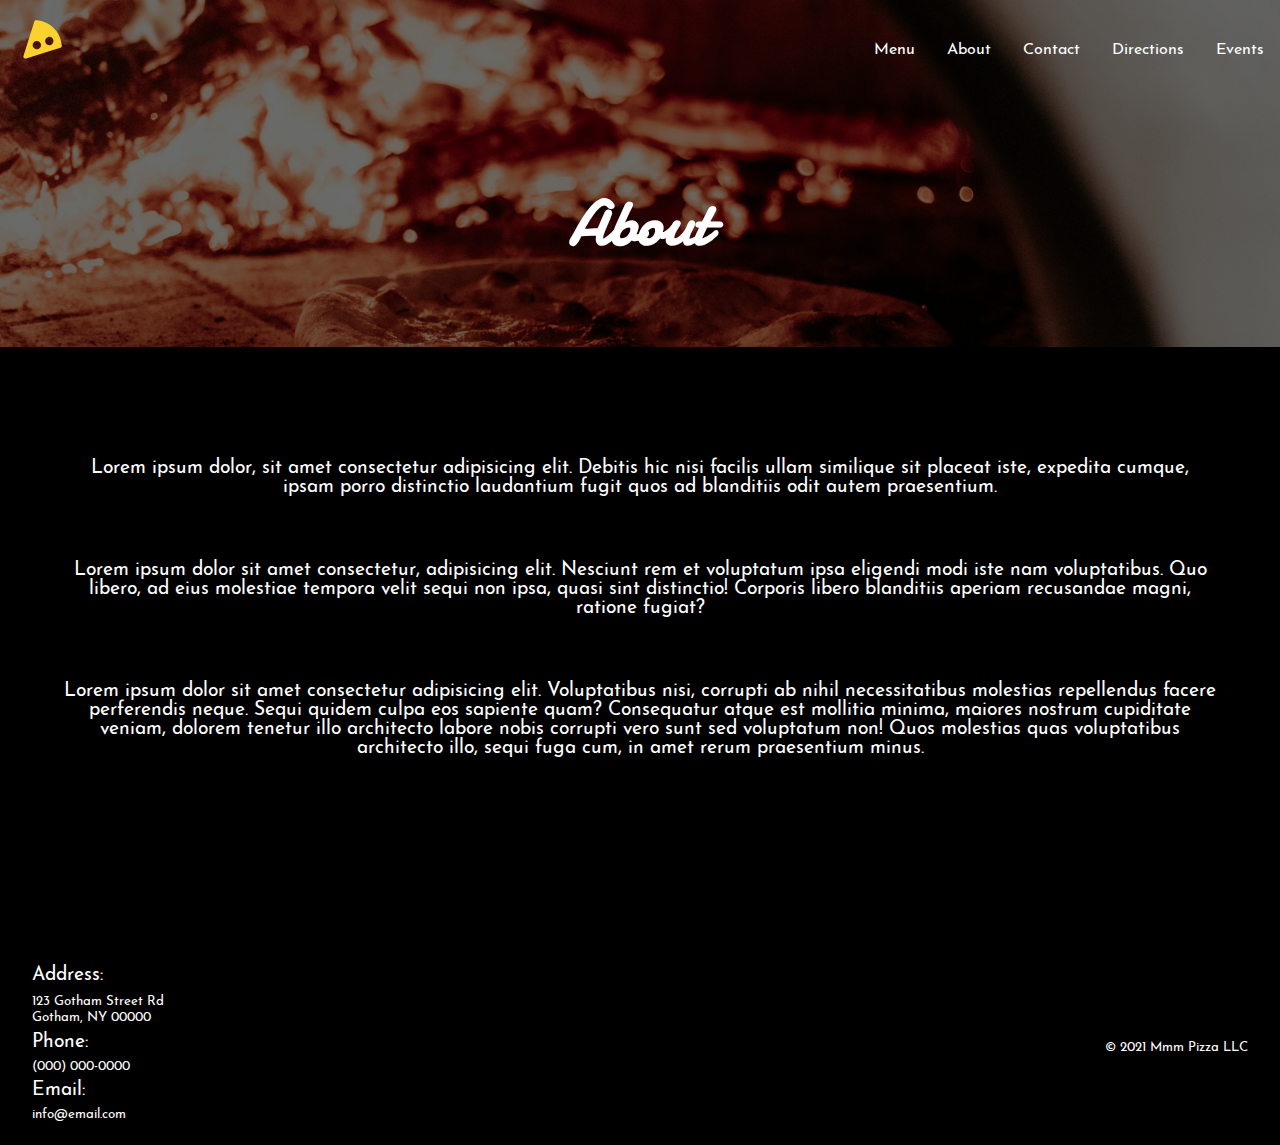
==== about.html @ 75f984df "initial commit" ====
<!doctype html>
<html lang="en">
  <head>
    <title>About - Mmm Pizza</title>

    <meta charset="utf-8">
    <meta name="viewport" content="width=device-width, initial-scale=1, shrink-to-fit=no">
    <meta name="description" content="Mmm Pizza in Syracuse makes delicious homemade italian pizza.">
    <meta name="keywords" content="Pizza, Homemade, Italian, Syracuse, Delicious.">
    <meta name="author" content="MMM PIZZA LLC">
    <meta name="twitter:image:src" content="https://mmmpizza.com/img/ogimage.png">
    <meta property="og:title" content="Syracuse Homemade Italian Pizza" />
    <meta property="og:description" content="A Syracuse based pizza parlor making delicious homemade italian pizza." />
    <meta property="og:image" content="https://mmmpizza.com/img/ogimage.png"/>
    <meta property="og:url" content="https://mmmpizza.com" />
    <meta property="og:type" content="website"/>

    <link rel="stylesheet" href="css/main.min.css">

  </head>
  <body class="bg-black text-white">

    <!-- bgDiv -->
    <div id="bgDiv">
    <!-- header -->
    <header>
      <a href="index.html"><img class="logo me-auto" style="width: 50px;" src="svg/logo.svg" alt="logo"></a>
        <input class="menuBtn" type="checkbox" id="menuBtn" />
        <label class="menuIcon md-hide" for="menuBtn"><span class="navIcon"></span></label>
        <ul class="menu">
          <li><a href="menu.html">Menu</a></li>
          <li><a href="about.html">About</a></li>
          <li><a href="contact.html">Contact</a></li>
          <li><a href="#location">Directions</a></li>
          <li><a href="events.html">Events</a></li>
        </ul>
    </header><!-- /header -->

    <!-- landing -->
    <section id="landing" class="d-flex flex-column j-c-c a-i-c w-100">
      <h1 class="py-5 px-1">About</h1>
    </section><!-- /landing -->  
    </div><!-- /bgDiv -->

    <!-- about -->
    <section id="events" class="d-flex flex-column j-c-c a-i-c py-5">
      <p class="w-90 text-center py-2">Lorem ipsum dolor, sit amet consectetur adipisicing elit. Debitis hic nisi facilis ullam similique sit placeat iste, expedita cumque, ipsam porro distinctio laudantium fugit quos ad blanditiis odit autem praesentium.</p>
      <p class="w-90 text-center py-2">Lorem ipsum dolor sit amet consectetur, adipisicing elit. Nesciunt rem et voluptatum ipsa eligendi modi iste nam voluptatibus. Quo libero, ad eius molestiae tempora velit sequi non ipsa, quasi sint distinctio! Corporis libero blanditiis aperiam recusandae magni, ratione fugiat?</p>
      <p class="w-90 text-center py-2">Lorem ipsum dolor sit amet consectetur adipisicing elit. Voluptatibus nisi, corrupti ab nihil necessitatibus molestias repellendus facere perferendis neque. Sequi quidem culpa eos sapiente quam? Consequatur atque est mollitia minima, maiores nostrum cupiditate veniam, dolorem tenetur illo architecto labore nobis corrupti vero sunt sed voluptatum non! Quos molestias quas voluptatibus architecto illo, sequi fuga cum, in amet rerum praesentium minus.</p>
    </section><!-- /about -->

    <!-- footer -->
    <footer class="d-flex j-c-c a-i-c mt-5 px-2 py-1">
      <div id="location" class="d-flex flex-column j-c-c a-i-s me-auto">
        <p>Address:</p>
        <div class="py-05">
          <small>123 Gotham Street Rd</small><br>
          <small>Gotham, NY 00000</small>
        </div>
        <p>Phone:</p>
        <small class="py-05">(000) 000-0000</small>
        <p>Email:</p>
        <small class="py-05">info@email.com</small>
      </div>
      <small>&copy; 2021 Mmm Pizza LLC</small>
    </footer><!-- /footer -->

  </body>
</html>
---- css/main.min.css ----
*{margin:0;padding:0}html{scroll-behavior:smooth;overflow-x:hidden}a{text-decoration:none}@font-face{font-family:"Damion-Regular";src:url("../fonts/Damion-Regular.ttf") format("truetype")}@font-face{font-family:"JosefinSans-Regular";src:url("../fonts/JosefinSans-Regular.ttf") format("truetype")}@font-face{font-family:"FugazOne-Regular";src:url("../fonts/FugazOne-Regular.ttf") format("truetype")}h1{font-size:3.5rem;font-weight:900;font-family:"Damion-Regular"}@media screen and (min-width: 768px){h1{font-size:4rem}}h2{font-size:3rem}@media screen and (min-width: 1024px){h2{font-size:3.5rem}}h3{font-size:1.5rem}h2,h3,h4{font-weight:500;font-family:"Damion-Regular"}p{font-size:1.2rem}body{font-family:"JosefinSans-Regular"}.body-font{font-family:"FugazOne-Regular"}img{width:100%}a{color:#fff}#bgDiv{background-image:url("../img/background.png");background-size:cover;background-repeat:none}#contactForm{max-width:500px}.grow:hover{transform:scale(1.03)}.vh100{height:100vh}header{width:100%;z-index:99}header a{color:#fff}header ul{list-style:none;overflow:hidden}header ul a{display:block;font-size:1.2rem;padding:1rem 0}@media screen and (min-width: 768px){header ul a{font-size:1rem;padding:2rem 1rem}}header ul a:hover{color:#fbd12f;transition:all .5s ease-in-out}header li{margin:1rem}@media screen and (min-width: 768px){header li{margin:.6rem 0;float:left}}@media screen and (min-width: 768px){header .item{margin-right:1rem}}@media screen and (min-width: 768px){header .button-3{margin-right:1rem}}header .logo{font-family:"PoppinsExtraBold";display:block;float:left;padding:1rem 1rem 0}header .menu{clear:both;max-height:0;transition:max-height .2s ease-out}@media screen and (min-width: 768px){header .menu{clear:none;float:right;max-height:none}}header .menuIcon{cursor:pointer;float:right;padding:3rem 1rem;position:relative;-webkit-user-select:none;-moz-user-select:none;-ms-user-select:none;user-select:none}header .menuIcon .navIcon{display:block;width:18px;height:2px;position:relative;background:#fff;transition:background .2s ease-out}header .menuIcon .navIcon:before,header .menuIcon .navIcon:after{display:block;width:100%;height:100%;position:absolute;background:#fff;content:"";transition:all .2s ease-out}header .menuIcon .navIcon:before{top:5px}header .menuIcon .navIcon:after{top:-5px}header .menuBtn{display:none}header .menuBtn:checked~.menu{max-height:400px}@media screen and (max-width: 768px){header .menuBtn:checked~.menu{padding:1rem 0;transition:all .5s ease-in-out}}header .menuBtn:checked~.menuIcon .navIcon{background-color:transparent}header .menuBtn:checked~.menuIcon .navIcon:before{transform:rotate(-45deg);top:0}header .menuBtn:checked~.menuIcon .navIcon:after{transform:rotate(45deg);top:0}.m-0{margin:0}.m-1{margin:1rem}.m-2{margin:2rem}.m-3{margin:3rem}.m-4{margin:4rem}.m-5{margin:5rem}.mx-0{margin-right:0;margin-left:0}.mx-1{margin-right:1rem;margin-left:1rem}.mx-2{margin-right:2rem;margin-left:2rem}.mx-3{margin-right:3rem;margin-left:3rem}.mx-4{margin-right:4rem;margin-left:4rem}.mx-5{margin-right:5rem;margin-left:5rem}.mx-auto{margin-right:auto;margin-left:auto}.my-0{margin-top:0;margin-bottom:0}.my-1{margin-top:1rem;margin-bottom:1rem}.my-2{margin-top:2rem;margin-bottom:2rem}.my-3{margin-top:3rem;margin-bottom:3rem}.my-4{margin-top:4rem;margin-bottom:4rem}.my-5{margin-top:5rem;margin-bottom:5rem}.my-auto{margin-right:auto;margin-left:auto}.mt-0{margin-top:0}.mt-1{margin-top:1rem}.mt-2{margin-top:2rem}.mt-3{margin-top:3rem}.mt-4{margin-top:4rem}.mt-5{margin-top:5rem}.mt-auto{margin-top:auto}.me-0{margin-right:0}.me-1{margin-right:1rem}.me-2{margin-right:2rem}.me-3{margin-right:3rem}.me-4{margin-right:4rem}.me-5{margin-right:5rem}.me-auto{margin-right:auto}.mb-0{margin-bottom:0}.mb-1{margin-bottom:1rem}.mb-2{margin-bottom:2rem}.mb-3{margin-bottom:3rem}.mb-4{margin-bottom:4rem}.mb-5{margin-bottom:5rem}.mb-auto{margin-bottom:auto}.ms-0{margin-left:0}.ms-1{margin-left:1rem}.ms-2{margin-left:2rem}.ms-3{margin-left:3rem}.ms-4{margin-left:4rem}.ms-5{margin-left:5rem}.ms-auto{margin-left:auto}.p-0{padding:0}.p-1{padding:1rem}.p-2{padding:2rem}.p-3{padding:3rem}.p-4{padding:4rem}.p-5{padding:5rem}.p-auto{padding:auto}.px-0{padding-right:0;padding-left:0}.px-05{padding-right:.5rem;padding-left:.5rem}.px-1{padding-right:1rem;padding-left:1rem}.px-2{padding-right:2rem;padding-left:2rem}.px-3{padding-right:3rem;padding-left:3rem}.px-4{padding-right:4rem;padding-left:4rem}.px-5{padding-right:5rem;padding-left:5rem}.px-auto{padding-right:auto;padding-left:auto}.py-0{padding-top:0;padding-bottom:0}.py-05{padding-top:.5rem;padding-bottom:.5rem}.py-1{padding-top:1rem;padding-bottom:1rem}.py-2{padding-top:2rem;padding-bottom:2rem}.py-3{padding-top:3rem;padding-bottom:3rem}.py-4{padding-top:4rem;padding-bottom:4rem}.py-5{padding-top:5rem;padding-bottom:5rem}.py-auto{padding-top:auto;padding-bottom:auto}.pt-0{padding-top:0}.pt-1{padding-top:1rem}.pt-2{padding-top:2rem}.pt-3{padding-top:3rem}.pt-4{padding-top:4rem}.pt-5{padding-top:5rem}.pt-auto{padding-top:auto}.pe-0{padding-right:0}.pe-1{padding-right:1rem}.pe-2{padding-right:2rem}.pe-3{padding-right:3rem}.pe-4{padding-right:4rem}.pe-5{padding-right:5rem}.pe-auto{padding-right:auto}.pb-0{padding-bottom:0}.pb-1{padding-bottom:1rem}.pb-2{padding-bottom:2rem}.pb-3{padding-bottom:3rem}.pb-4{padding-bottom:4rem}.pb-5{padding-bottom:5rem}.pb-auto{padding-bottom:auto}.ps-0{padding-left:0}.ps-1{padding-left:1rem}.ps-2{padding-left:2rem}.ps-3{padding-left:3rem}.ps-4{padding-left:4rem}.ps-5{padding-left:5rem}.ps-auto{padding-left:auto}.w-100{width:100%}.w-95{width:95%}.w-90{width:90%}.w-80{width:80%}.w-70{width:70%}@media screen and (max-width: 768px){.smb-w-70{width:70%}}.w-60{width:60%}.w-50{width:50%}.w-45{width:45%}.w-40{width:40%}.w-30{width:30%}.w-20{width:20%}.w-10{width:10%}.d-flex{display:flex}@media screen and (min-width: 420px){.sm-d-flex{display:flex}}@media screen and (min-width: 620px){.sm-md-d-flex{display:flex}}@media screen and (min-width: 768px){.md-d-flex{display:flex}}@media screen and (min-width: 1024px){.lg-d-flex{display:flex}}@media screen and (min-width: 1600px){.xl-d-flex{display:flex}}.flex-column{flex-direction:column}.flex-column-reverse{flex-direction:column-reverse}.flex-row{flex-direction:row}.flex-row-reverse{flex-direction:row-reverse}@media screen and (min-width: 420px){.sm-flex-row{flex-direction:row}}@media screen and (min-width: 768px){.md-flex-row{flex-direction:row}}@media screen and (min-width: 1024px){.lg-flex-row{flex-direction:row}}@media screen and (min-width: 1600px){.xl-flex-row{flex-direction:row}}.j-c-s{justify-content:start}.j-c-spc{justify-content:space-between}.j-c-c{justify-content:center}.j-c-e{justify-content:end}@media screen and (min-width: 420px){.sm-j-c-s{justify-content:start}}@media screen and (min-width: 420px){.sm-j-c-c{justify-content:center}}@media screen and (min-width: 768px){.sm-j-c-e{justify-content:end}}@media screen and (min-width: 768px){.md-j-c-s{justify-content:start}}@media screen and (min-width: 768px){.md-j-c-c{justify-content:center}}@media screen and (min-width: 768px){.md-j-c-e{justify-content:end}}.a-i-s{align-items:start}.a-i-c{align-items:center}.a-i-e{align-items:end}@media screen and (min-width: 420px){.sm-a-i-s{align-items:start}}@media screen and (min-width: 420px){.sm-a-i-c{align-items:center}}@media screen and (min-width: 768px){.sm-a-i-e{align-items:end}}@media screen and (min-width: 620px){.sm-md-a-i-s{align-items:start}}@media screen and (min-width: 768px){.md-a-i-s{align-items:start}}@media screen and (min-width: 768px){.md-a-i-c{align-items:center}}@media screen and (min-width: 768px){.md-a-i-e{align-items:end}}.text-white{color:#fff}.text-center{text-align:center}@media screen and (min-width: 620px){.sm-md-text-start{text-align:start}}@media screen and (min-width: 768px){.md-text-start{text-align:start}}.bg-white{background-color:#fff}.bg-black{background-color:#000}.hide{display:none}@media screen and (min-width: 420px){.sm-hide{display:none}}@media screen and (min-width: 768px){.md-hide{display:none}}@media screen and (min-width: 1024px){.lg-hide{display:none}}@media screen and (min-width: 1600px){.xl-hide{display:none}}.show{display:block}@media screen and (min-width: 420px){.sm-show{display:block}}@media screen and (min-width: 620px){.sm-md-show{display:block}}@media screen and (min-width: 768px){.md-show{display:block}}@media screen and (min-width: 1024px){.lg-show{display:block}}@media screen and (min-width: 1600px){.xl-show{display:block}}.button-1{color:#fbd12f;border:3px solid #fbd12f;border-radius:50px}.button-2{color:#fff;background-color:#fbd12f;border:3px solid #fbd12f;border-radius:50px}.button-1:hover{color:#fff;background:#fbd12f;transition:all .5s ease-in-out}.button-2:hover{color:#fbd12f;background:none;border:3px solid #fbd12f;transition:all .5s ease-in-out}input,textarea{background-color:#fff;color:#867e6e;padding:1rem;border-radius:22px;border:none;resize:vertical}/*# sourceMappingURL=main.min.css.map */
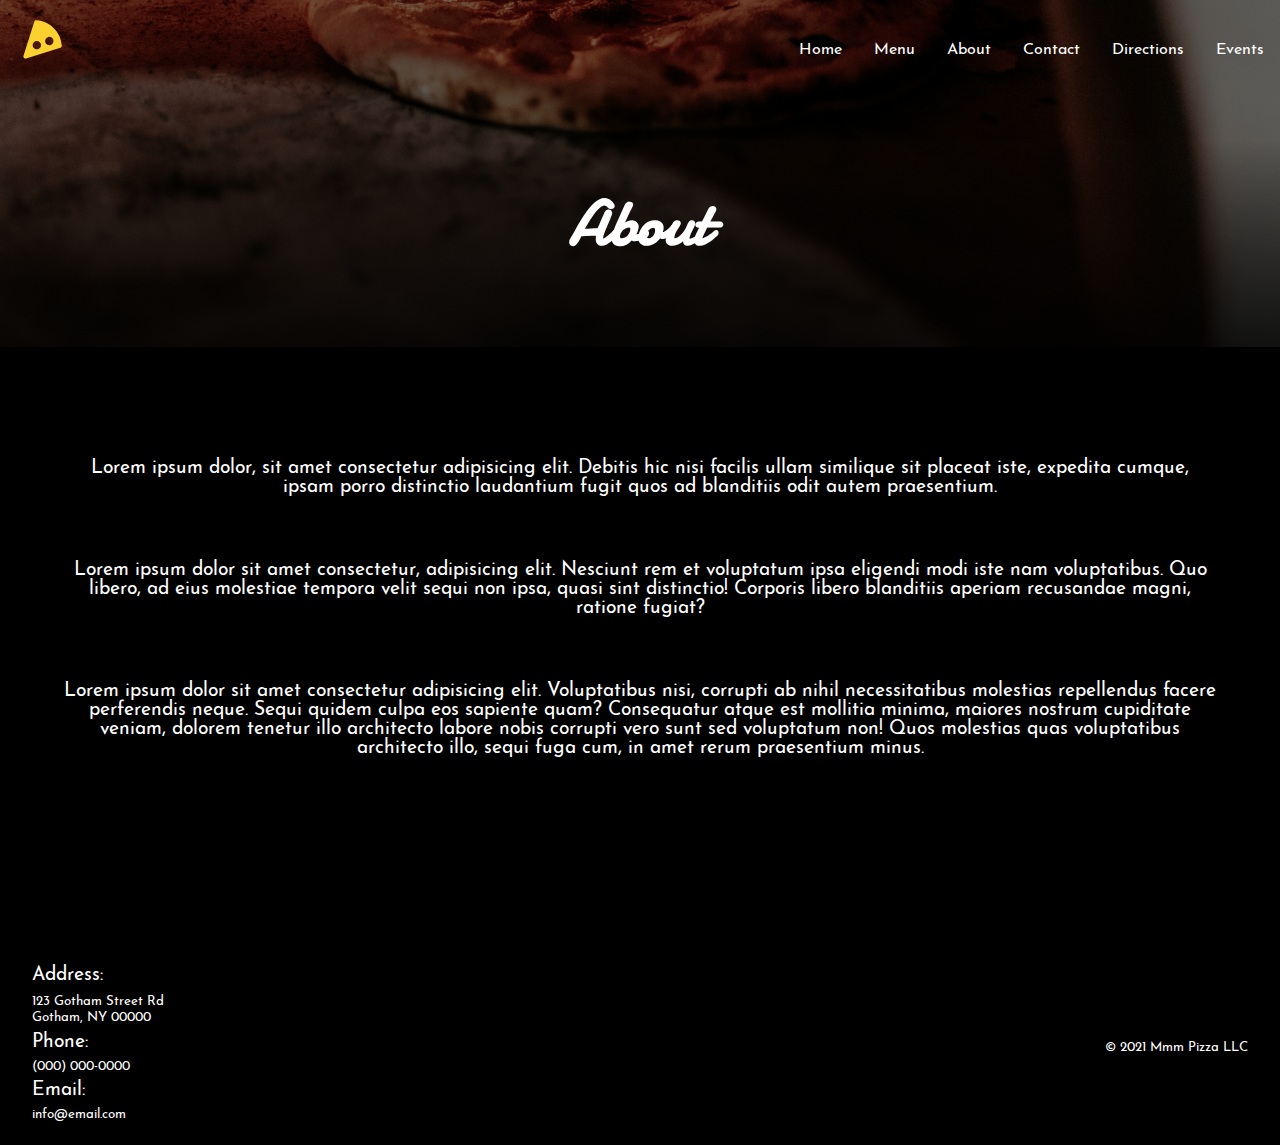
==== commit eb5e79d6: "small changes" ====
--- a/about.html
+++ b/about.html
@@ -28,6 +28,7 @@
         <input class="menuBtn" type="checkbox" id="menuBtn" />
         <label class="menuIcon md-hide" for="menuBtn"><span class="navIcon"></span></label>
         <ul class="menu">
+          <li><a href="index.html">Home</a></li>
           <li><a href="menu.html">Menu</a></li>
           <li><a href="about.html">About</a></li>
           <li><a href="contact.html">Contact</a></li>
--- a/css/main.min.css
+++ b/css/main.min.css
@@ -1 +1 @@
-*{margin:0;padding:0}html{scroll-behavior:smooth;overflow-x:hidden}a{text-decoration:none}@font-face{font-family:"Damion-Regular";src:url("../fonts/Damion-Regular.ttf") format("truetype")}@font-face{font-family:"JosefinSans-Regular";src:url("../fonts/JosefinSans-Regular.ttf") format("truetype")}@font-face{font-family:"FugazOne-Regular";src:url("../fonts/FugazOne-Regular.ttf") format("truetype")}h1{font-size:3.5rem;font-weight:900;font-family:"Damion-Regular"}@media screen and (min-width: 768px){h1{font-size:4rem}}h2{font-size:3rem}@media screen and (min-width: 1024px){h2{font-size:3.5rem}}h3{font-size:1.5rem}h2,h3,h4{font-weight:500;font-family:"Damion-Regular"}p{font-size:1.2rem}body{font-family:"JosefinSans-Regular"}.body-font{font-family:"FugazOne-Regular"}img{width:100%}a{color:#fff}#bgDiv{background-image:url("../img/background.png");background-size:cover;background-repeat:none}#contactForm{max-width:500px}.grow:hover{transform:scale(1.03)}.vh100{height:100vh}header{width:100%;z-index:99}header a{color:#fff}header ul{list-style:none;overflow:hidden}header ul a{display:block;font-size:1.2rem;padding:1rem 0}@media screen and (min-width: 768px){header ul a{font-size:1rem;padding:2rem 1rem}}header ul a:hover{color:#fbd12f;transition:all .5s ease-in-out}header li{margin:1rem}@media screen and (min-width: 768px){header li{margin:.6rem 0;float:left}}@media screen and (min-width: 768px){header .item{margin-right:1rem}}@media screen and (min-width: 768px){header .button-3{margin-right:1rem}}header .logo{font-family:"PoppinsExtraBold";display:block;float:left;padding:1rem 1rem 0}header .menu{clear:both;max-height:0;transition:max-height .2s ease-out}@media screen and (min-width: 768px){header .menu{clear:none;float:right;max-height:none}}header .menuIcon{cursor:pointer;float:right;padding:3rem 1rem;position:relative;-webkit-user-select:none;-moz-user-select:none;-ms-user-select:none;user-select:none}header .menuIcon .navIcon{display:block;width:18px;height:2px;position:relative;background:#fff;transition:background .2s ease-out}header .menuIcon .navIcon:before,header .menuIcon .navIcon:after{display:block;width:100%;height:100%;position:absolute;background:#fff;content:"";transition:all .2s ease-out}header .menuIcon .navIcon:before{top:5px}header .menuIcon .navIcon:after{top:-5px}header .menuBtn{display:none}header .menuBtn:checked~.menu{max-height:400px}@media screen and (max-width: 768px){header .menuBtn:checked~.menu{padding:1rem 0;transition:all .5s ease-in-out}}header .menuBtn:checked~.menuIcon .navIcon{background-color:transparent}header .menuBtn:checked~.menuIcon .navIcon:before{transform:rotate(-45deg);top:0}header .menuBtn:checked~.menuIcon .navIcon:after{transform:rotate(45deg);top:0}.m-0{margin:0}.m-1{margin:1rem}.m-2{margin:2rem}.m-3{margin:3rem}.m-4{margin:4rem}.m-5{margin:5rem}.mx-0{margin-right:0;margin-left:0}.mx-1{margin-right:1rem;margin-left:1rem}.mx-2{margin-right:2rem;margin-left:2rem}.mx-3{margin-right:3rem;margin-left:3rem}.mx-4{margin-right:4rem;margin-left:4rem}.mx-5{margin-right:5rem;margin-left:5rem}.mx-auto{margin-right:auto;margin-left:auto}.my-0{margin-top:0;margin-bottom:0}.my-1{margin-top:1rem;margin-bottom:1rem}.my-2{margin-top:2rem;margin-bottom:2rem}.my-3{margin-top:3rem;margin-bottom:3rem}.my-4{margin-top:4rem;margin-bottom:4rem}.my-5{margin-top:5rem;margin-bottom:5rem}.my-auto{margin-right:auto;margin-left:auto}.mt-0{margin-top:0}.mt-1{margin-top:1rem}.mt-2{margin-top:2rem}.mt-3{margin-top:3rem}.mt-4{margin-top:4rem}.mt-5{margin-top:5rem}.mt-auto{margin-top:auto}.me-0{margin-right:0}.me-1{margin-right:1rem}.me-2{margin-right:2rem}.me-3{margin-right:3rem}.me-4{margin-right:4rem}.me-5{margin-right:5rem}.me-auto{margin-right:auto}.mb-0{margin-bottom:0}.mb-1{margin-bottom:1rem}.mb-2{margin-bottom:2rem}.mb-3{margin-bottom:3rem}.mb-4{margin-bottom:4rem}.mb-5{margin-bottom:5rem}.mb-auto{margin-bottom:auto}.ms-0{margin-left:0}.ms-1{margin-left:1rem}.ms-2{margin-left:2rem}.ms-3{margin-left:3rem}.ms-4{margin-left:4rem}.ms-5{margin-left:5rem}.ms-auto{margin-left:auto}.p-0{padding:0}.p-1{padding:1rem}.p-2{padding:2rem}.p-3{padding:3rem}.p-4{padding:4rem}.p-5{padding:5rem}.p-auto{padding:auto}.px-0{padding-right:0;padding-left:0}.px-05{padding-right:.5rem;padding-left:.5rem}.px-1{padding-right:1rem;padding-left:1rem}.px-2{padding-right:2rem;padding-left:2rem}.px-3{padding-right:3rem;padding-left:3rem}.px-4{padding-right:4rem;padding-left:4rem}.px-5{padding-right:5rem;padding-left:5rem}.px-auto{padding-right:auto;padding-left:auto}.py-0{padding-top:0;padding-bottom:0}.py-05{padding-top:.5rem;padding-bottom:.5rem}.py-1{padding-top:1rem;padding-bottom:1rem}.py-2{padding-top:2rem;padding-bottom:2rem}.py-3{padding-top:3rem;padding-bottom:3rem}.py-4{padding-top:4rem;padding-bottom:4rem}.py-5{padding-top:5rem;padding-bottom:5rem}.py-auto{padding-top:auto;padding-bottom:auto}.pt-0{padding-top:0}.pt-1{padding-top:1rem}.pt-2{padding-top:2rem}.pt-3{padding-top:3rem}.pt-4{padding-top:4rem}.pt-5{padding-top:5rem}.pt-auto{padding-top:auto}.pe-0{padding-right:0}.pe-1{padding-right:1rem}.pe-2{padding-right:2rem}.pe-3{padding-right:3rem}.pe-4{padding-right:4rem}.pe-5{padding-right:5rem}.pe-auto{padding-right:auto}.pb-0{padding-bottom:0}.pb-1{padding-bottom:1rem}.pb-2{padding-bottom:2rem}.pb-3{padding-bottom:3rem}.pb-4{padding-bottom:4rem}.pb-5{padding-bottom:5rem}.pb-auto{padding-bottom:auto}.ps-0{padding-left:0}.ps-1{padding-left:1rem}.ps-2{padding-left:2rem}.ps-3{padding-left:3rem}.ps-4{padding-left:4rem}.ps-5{padding-left:5rem}.ps-auto{padding-left:auto}.w-100{width:100%}.w-95{width:95%}.w-90{width:90%}.w-80{width:80%}.w-70{width:70%}@media screen and (max-width: 768px){.smb-w-70{width:70%}}.w-60{width:60%}.w-50{width:50%}.w-45{width:45%}.w-40{width:40%}.w-30{width:30%}.w-20{width:20%}.w-10{width:10%}.d-flex{display:flex}@media screen and (min-width: 420px){.sm-d-flex{display:flex}}@media screen and (min-width: 620px){.sm-md-d-flex{display:flex}}@media screen and (min-width: 768px){.md-d-flex{display:flex}}@media screen and (min-width: 1024px){.lg-d-flex{display:flex}}@media screen and (min-width: 1600px){.xl-d-flex{display:flex}}.flex-column{flex-direction:column}.flex-column-reverse{flex-direction:column-reverse}.flex-row{flex-direction:row}.flex-row-reverse{flex-direction:row-reverse}@media screen and (min-width: 420px){.sm-flex-row{flex-direction:row}}@media screen and (min-width: 768px){.md-flex-row{flex-direction:row}}@media screen and (min-width: 1024px){.lg-flex-row{flex-direction:row}}@media screen and (min-width: 1600px){.xl-flex-row{flex-direction:row}}.j-c-s{justify-content:start}.j-c-spc{justify-content:space-between}.j-c-c{justify-content:center}.j-c-e{justify-content:end}@media screen and (min-width: 420px){.sm-j-c-s{justify-content:start}}@media screen and (min-width: 420px){.sm-j-c-c{justify-content:center}}@media screen and (min-width: 768px){.sm-j-c-e{justify-content:end}}@media screen and (min-width: 768px){.md-j-c-s{justify-content:start}}@media screen and (min-width: 768px){.md-j-c-c{justify-content:center}}@media screen and (min-width: 768px){.md-j-c-e{justify-content:end}}.a-i-s{align-items:start}.a-i-c{align-items:center}.a-i-e{align-items:end}@media screen and (min-width: 420px){.sm-a-i-s{align-items:start}}@media screen and (min-width: 420px){.sm-a-i-c{align-items:center}}@media screen and (min-width: 768px){.sm-a-i-e{align-items:end}}@media screen and (min-width: 620px){.sm-md-a-i-s{align-items:start}}@media screen and (min-width: 768px){.md-a-i-s{align-items:start}}@media screen and (min-width: 768px){.md-a-i-c{align-items:center}}@media screen and (min-width: 768px){.md-a-i-e{align-items:end}}.text-white{color:#fff}.text-center{text-align:center}@media screen and (min-width: 620px){.sm-md-text-start{text-align:start}}@media screen and (min-width: 768px){.md-text-start{text-align:start}}.bg-white{background-color:#fff}.bg-black{background-color:#000}.hide{display:none}@media screen and (min-width: 420px){.sm-hide{display:none}}@media screen and (min-width: 768px){.md-hide{display:none}}@media screen and (min-width: 1024px){.lg-hide{display:none}}@media screen and (min-width: 1600px){.xl-hide{display:none}}.show{display:block}@media screen and (min-width: 420px){.sm-show{display:block}}@media screen and (min-width: 620px){.sm-md-show{display:block}}@media screen and (min-width: 768px){.md-show{display:block}}@media screen and (min-width: 1024px){.lg-show{display:block}}@media screen and (min-width: 1600px){.xl-show{display:block}}.button-1{color:#fbd12f;border:3px solid #fbd12f;border-radius:50px}.button-2{color:#fff;background-color:#fbd12f;border:3px solid #fbd12f;border-radius:50px}.button-1:hover{color:#fff;background:#fbd12f;transition:all .5s ease-in-out}.button-2:hover{color:#fbd12f;background:none;border:3px solid #fbd12f;transition:all .5s ease-in-out}input,textarea{background-color:#fff;color:#867e6e;padding:1rem;border-radius:22px;border:none;resize:vertical}/*# sourceMappingURL=main.min.css.map */+*{margin:0;padding:0}html{scroll-behavior:smooth;overflow-x:hidden}a{text-decoration:none}@font-face{font-family:"Damion-Regular";src:url("../fonts/Damion-Regular.ttf") format("truetype")}@font-face{font-family:"JosefinSans-Regular";src:url("../fonts/JosefinSans-Regular.ttf") format("truetype")}@font-face{font-family:"FugazOne-Regular";src:url("../fonts/FugazOne-Regular.ttf") format("truetype")}h1{font-size:3.5rem;font-weight:900;font-family:"Damion-Regular"}@media screen and (min-width: 768px){h1{font-size:4rem}}h2{font-size:3rem}@media screen and (min-width: 1024px){h2{font-size:3.5rem}}h3{font-size:1.5rem}h2,h3,h4{font-weight:500;font-family:"Damion-Regular"}p{font-size:1.2rem}body{font-family:"JosefinSans-Regular"}.body-font{font-family:"FugazOne-Regular"}img{width:100%}a{color:#fff}#contactForm{max-width:500px}.grow:hover{transform:scale(1.03)}.vh100{height:100vh}header{width:100%;z-index:99}header a{color:#fff}header ul{list-style:none;overflow:hidden}header ul a{display:block;font-size:1.2rem;padding:1rem 0}@media screen and (min-width: 768px){header ul a{font-size:1rem;padding:2rem 1rem}}header ul a:hover{color:#fbd12f;transition:all .5s ease-in-out}header li{margin:1rem}@media screen and (min-width: 768px){header li{margin:.6rem 0;float:left}}@media screen and (min-width: 768px){header .item{margin-right:1rem}}@media screen and (min-width: 768px){header .button-3{margin-right:1rem}}header .logo{font-family:"PoppinsExtraBold";display:block;float:left;padding:1rem 1rem 0}header .menu{clear:both;max-height:0;transition:max-height .2s ease-out}@media screen and (min-width: 768px){header .menu{clear:none;float:right;max-height:none}}header .menuIcon{cursor:pointer;float:right;padding:3rem 1rem;position:relative;-webkit-user-select:none;-moz-user-select:none;-ms-user-select:none;user-select:none}header .menuIcon .navIcon{display:block;width:18px;height:2px;position:relative;background:#fff;transition:background .2s ease-out}header .menuIcon .navIcon:before,header .menuIcon .navIcon:after{display:block;width:100%;height:100%;position:absolute;background:#fff;content:"";transition:all .2s ease-out}header .menuIcon .navIcon:before{top:5px}header .menuIcon .navIcon:after{top:-5px}header .menuBtn{display:none}header .menuBtn:checked~.menu{max-height:400px}@media screen and (max-width: 768px){header .menuBtn:checked~.menu{padding:1rem 0;transition:all .5s ease-in-out}}header .menuBtn:checked~.menuIcon .navIcon{background-color:transparent}header .menuBtn:checked~.menuIcon .navIcon:before{transform:rotate(-45deg);top:0}header .menuBtn:checked~.menuIcon .navIcon:after{transform:rotate(45deg);top:0}#bgDiv{background-image:url("../img/background.png");background-position:bottom;background-size:cover;background-repeat:none}.m-0{margin:0}.m-1{margin:1rem}.m-2{margin:2rem}.m-3{margin:3rem}.m-4{margin:4rem}.m-5{margin:5rem}.mx-0{margin-right:0;margin-left:0}.mx-1{margin-right:1rem;margin-left:1rem}.mx-2{margin-right:2rem;margin-left:2rem}.mx-3{margin-right:3rem;margin-left:3rem}.mx-4{margin-right:4rem;margin-left:4rem}.mx-5{margin-right:5rem;margin-left:5rem}.mx-auto{margin-right:auto;margin-left:auto}.my-0{margin-top:0;margin-bottom:0}.my-1{margin-top:1rem;margin-bottom:1rem}.my-2{margin-top:2rem;margin-bottom:2rem}.my-3{margin-top:3rem;margin-bottom:3rem}.my-4{margin-top:4rem;margin-bottom:4rem}.my-5{margin-top:5rem;margin-bottom:5rem}.my-auto{margin-right:auto;margin-left:auto}.mt-0{margin-top:0}.mt-1{margin-top:1rem}.mt-2{margin-top:2rem}.mt-3{margin-top:3rem}.mt-4{margin-top:4rem}.mt-5{margin-top:5rem}.mt-auto{margin-top:auto}.me-0{margin-right:0}.me-1{margin-right:1rem}.me-2{margin-right:2rem}.me-3{margin-right:3rem}.me-4{margin-right:4rem}.me-5{margin-right:5rem}.me-auto{margin-right:auto}.mb-0{margin-bottom:0}.mb-1{margin-bottom:1rem}.mb-2{margin-bottom:2rem}.mb-3{margin-bottom:3rem}.mb-4{margin-bottom:4rem}.mb-5{margin-bottom:5rem}.mb-auto{margin-bottom:auto}.ms-0{margin-left:0}.ms-1{margin-left:1rem}.ms-2{margin-left:2rem}.ms-3{margin-left:3rem}.ms-4{margin-left:4rem}.ms-5{margin-left:5rem}.ms-auto{margin-left:auto}.p-0{padding:0}.p-1{padding:1rem}.p-2{padding:2rem}.p-3{padding:3rem}.p-4{padding:4rem}.p-5{padding:5rem}.p-auto{padding:auto}.px-0{padding-right:0;padding-left:0}.px-05{padding-right:.5rem;padding-left:.5rem}.px-1{padding-right:1rem;padding-left:1rem}.px-2{padding-right:2rem;padding-left:2rem}.px-3{padding-right:3rem;padding-left:3rem}.px-4{padding-right:4rem;padding-left:4rem}.px-5{padding-right:5rem;padding-left:5rem}.px-auto{padding-right:auto;padding-left:auto}.py-0{padding-top:0;padding-bottom:0}.py-05{padding-top:.5rem;padding-bottom:.5rem}.py-1{padding-top:1rem;padding-bottom:1rem}.py-2{padding-top:2rem;padding-bottom:2rem}.py-3{padding-top:3rem;padding-bottom:3rem}.py-4{padding-top:4rem;padding-bottom:4rem}.py-5{padding-top:5rem;padding-bottom:5rem}.py-auto{padding-top:auto;padding-bottom:auto}.pt-0{padding-top:0}.pt-1{padding-top:1rem}.pt-2{padding-top:2rem}.pt-3{padding-top:3rem}.pt-4{padding-top:4rem}.pt-5{padding-top:5rem}.pt-auto{padding-top:auto}.pe-0{padding-right:0}.pe-1{padding-right:1rem}.pe-2{padding-right:2rem}.pe-3{padding-right:3rem}.pe-4{padding-right:4rem}.pe-5{padding-right:5rem}.pe-auto{padding-right:auto}.pb-0{padding-bottom:0}.pb-1{padding-bottom:1rem}.pb-2{padding-bottom:2rem}.pb-3{padding-bottom:3rem}.pb-4{padding-bottom:4rem}.pb-5{padding-bottom:5rem}.pb-auto{padding-bottom:auto}.ps-0{padding-left:0}.ps-1{padding-left:1rem}.ps-2{padding-left:2rem}.ps-3{padding-left:3rem}.ps-4{padding-left:4rem}.ps-5{padding-left:5rem}.ps-auto{padding-left:auto}.w-100{width:100%}.w-95{width:95%}.w-90{width:90%}.w-80{width:80%}.w-70{width:70%}@media screen and (max-width: 768px){.smb-w-70{width:70%}}.w-60{width:60%}.w-50{width:50%}.w-45{width:45%}.w-40{width:40%}.w-30{width:30%}.w-20{width:20%}.w-10{width:10%}.d-flex{display:flex}@media screen and (min-width: 420px){.sm-d-flex{display:flex}}@media screen and (min-width: 620px){.sm-md-d-flex{display:flex}}@media screen and (min-width: 768px){.md-d-flex{display:flex}}@media screen and (min-width: 1024px){.lg-d-flex{display:flex}}@media screen and (min-width: 1600px){.xl-d-flex{display:flex}}.flex-column{flex-direction:column}.flex-column-reverse{flex-direction:column-reverse}.flex-row{flex-direction:row}.flex-row-reverse{flex-direction:row-reverse}@media screen and (min-width: 420px){.sm-flex-row{flex-direction:row}}@media screen and (min-width: 768px){.md-flex-row{flex-direction:row}}@media screen and (min-width: 1024px){.lg-flex-row{flex-direction:row}}@media screen and (min-width: 1600px){.xl-flex-row{flex-direction:row}}.j-c-s{justify-content:start}.j-c-spc{justify-content:space-between}.j-c-c{justify-content:center}.j-c-e{justify-content:end}@media screen and (min-width: 420px){.sm-j-c-s{justify-content:start}}@media screen and (min-width: 420px){.sm-j-c-c{justify-content:center}}@media screen and (min-width: 768px){.sm-j-c-e{justify-content:end}}@media screen and (min-width: 768px){.md-j-c-s{justify-content:start}}@media screen and (min-width: 768px){.md-j-c-c{justify-content:center}}@media screen and (min-width: 768px){.md-j-c-e{justify-content:end}}.a-i-s{align-items:start}.a-i-c{align-items:center}.a-i-e{align-items:end}@media screen and (min-width: 420px){.sm-a-i-s{align-items:start}}@media screen and (min-width: 420px){.sm-a-i-c{align-items:center}}@media screen and (min-width: 768px){.sm-a-i-e{align-items:end}}@media screen and (min-width: 620px){.sm-md-a-i-s{align-items:start}}@media screen and (min-width: 768px){.md-a-i-s{align-items:start}}@media screen and (min-width: 768px){.md-a-i-c{align-items:center}}@media screen and (min-width: 768px){.md-a-i-e{align-items:end}}.text-white{color:#fff}.text-center{text-align:center}@media screen and (min-width: 620px){.sm-md-text-start{text-align:start}}@media screen and (min-width: 768px){.md-text-start{text-align:start}}.bg-white{background-color:#fff}.bg-black{background-color:#000}.hide{display:none}@media screen and (min-width: 420px){.sm-hide{display:none}}@media screen and (min-width: 768px){.md-hide{display:none}}@media screen and (min-width: 1024px){.lg-hide{display:none}}@media screen and (min-width: 1600px){.xl-hide{display:none}}.show{display:block}@media screen and (min-width: 420px){.sm-show{display:block}}@media screen and (min-width: 620px){.sm-md-show{display:block}}@media screen and (min-width: 768px){.md-show{display:block}}@media screen and (min-width: 1024px){.lg-show{display:block}}@media screen and (min-width: 1600px){.xl-show{display:block}}.button-1{color:#fbd12f;border:3px solid #fbd12f;border-radius:50px}.button-2{color:#fff;background-color:#fbd12f;border:3px solid #fbd12f;border-radius:50px}.button-1:hover{color:#fff;background:#fbd12f;transition:all .5s ease-in-out}.button-2:hover{color:#fbd12f;background:none;border:3px solid #fbd12f;transition:all .5s ease-in-out}input,textarea{background-color:#fff;color:#867e6e;padding:1rem;border-radius:22px;border:none;resize:vertical}/*# sourceMappingURL=main.min.css.map */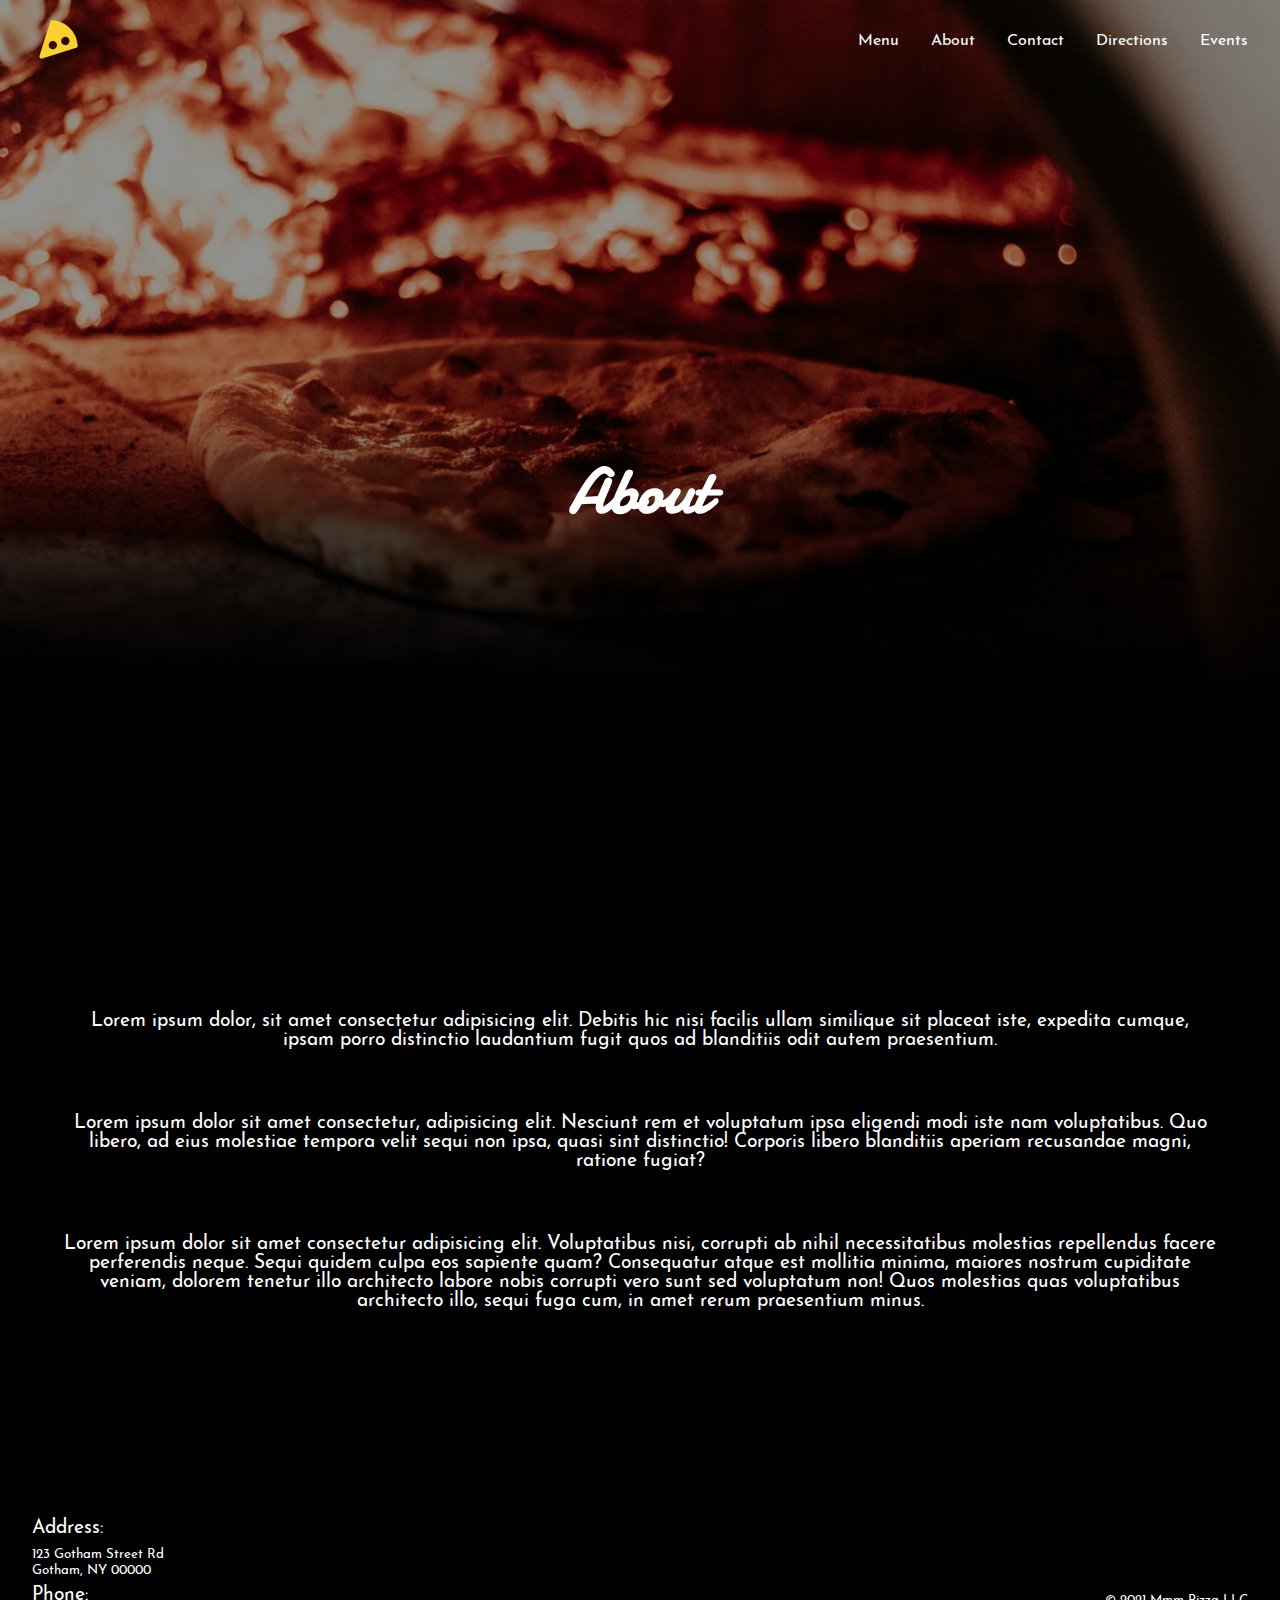
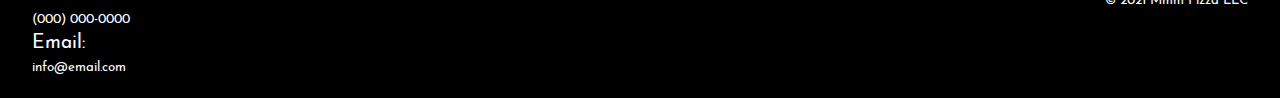
==== commit c8073f62: "landing height fixed" ====
--- a/about.html
+++ b/about.html
@@ -22,19 +22,19 @@
 
     <!-- bgDiv -->
     <div id="bgDiv">
-    <!-- header -->
-    <header>
-      <a href="index.html"><img class="logo me-auto" style="width: 50px;" src="svg/logo.svg" alt="logo"></a>
-        <input class="menuBtn" type="checkbox" id="menuBtn" />
-        <label class="menuIcon md-hide" for="menuBtn"><span class="navIcon"></span></label>
-        <ul class="menu">
-          <li><a href="index.html">Home</a></li>
-          <li><a href="menu.html">Menu</a></li>
-          <li><a href="about.html">About</a></li>
-          <li><a href="contact.html">Contact</a></li>
-          <li><a href="#location">Directions</a></li>
-          <li><a href="events.html">Events</a></li>
-        </ul>
+    <!-- *** header *** -->
+    <header id="header"  class="px-2 py-1">
+      <a class="logo d-flex a-i-c" href="index.html"><img style="width: 50px;" src="svg/logo.svg" alt="logo"></a>
+      <div class="empty"></div>
+      <input class="menu-btn" type="checkbox" id="menu-btn"/>
+      <label class="menu-icon md-hide" for="menu-btn"><span class="nav-icon"></span></label>
+      <ul class="menu">
+        <li class="me-2"><a href="menu.html">Menu</a></li>
+        <li class="me-2"><a href="about.html">About</a></li>
+        <li class="me-2"><a href="contact.html">Contact</a></li>
+        <li class="me-2"><a class="text-2" href="#directions">Directions</a></li>
+        <li><a href="events.html">Events</a></li>
+      </ul>
     </header><!-- /header -->
 
     <!-- landing -->
--- a/css/main.min.css
+++ b/css/main.min.css
@@ -1 +1 @@
-*{margin:0;padding:0}html{scroll-behavior:smooth;overflow-x:hidden}a{text-decoration:none}@font-face{font-family:"Damion-Regular";src:url("../fonts/Damion-Regular.ttf") format("truetype")}@font-face{font-family:"JosefinSans-Regular";src:url("../fonts/JosefinSans-Regular.ttf") format("truetype")}@font-face{font-family:"FugazOne-Regular";src:url("../fonts/FugazOne-Regular.ttf") format("truetype")}h1{font-size:3.5rem;font-weight:900;font-family:"Damion-Regular"}@media screen and (min-width: 768px){h1{font-size:4rem}}h2{font-size:3rem}@media screen and (min-width: 1024px){h2{font-size:3.5rem}}h3{font-size:1.5rem}h2,h3,h4{font-weight:500;font-family:"Damion-Regular"}p{font-size:1.2rem}body{font-family:"JosefinSans-Regular"}.body-font{font-family:"FugazOne-Regular"}img{width:100%}a{color:#fff}#contactForm{max-width:500px}.grow:hover{transform:scale(1.03)}.vh100{height:100vh}header{width:100%;z-index:99}header a{color:#fff}header ul{list-style:none;overflow:hidden}header ul a{display:block;font-size:1.2rem;padding:1rem 0}@media screen and (min-width: 768px){header ul a{font-size:1rem;padding:2rem 1rem}}header ul a:hover{color:#fbd12f;transition:all .5s ease-in-out}header li{margin:1rem}@media screen and (min-width: 768px){header li{margin:.6rem 0;float:left}}@media screen and (min-width: 768px){header .item{margin-right:1rem}}@media screen and (min-width: 768px){header .button-3{margin-right:1rem}}header .logo{font-family:"PoppinsExtraBold";display:block;float:left;padding:1rem 1rem 0}header .menu{clear:both;max-height:0;transition:max-height .2s ease-out}@media screen and (min-width: 768px){header .menu{clear:none;float:right;max-height:none}}header .menuIcon{cursor:pointer;float:right;padding:3rem 1rem;position:relative;-webkit-user-select:none;-moz-user-select:none;-ms-user-select:none;user-select:none}header .menuIcon .navIcon{display:block;width:18px;height:2px;position:relative;background:#fff;transition:background .2s ease-out}header .menuIcon .navIcon:before,header .menuIcon .navIcon:after{display:block;width:100%;height:100%;position:absolute;background:#fff;content:"";transition:all .2s ease-out}header .menuIcon .navIcon:before{top:5px}header .menuIcon .navIcon:after{top:-5px}header .menuBtn{display:none}header .menuBtn:checked~.menu{max-height:400px}@media screen and (max-width: 768px){header .menuBtn:checked~.menu{padding:1rem 0;transition:all .5s ease-in-out}}header .menuBtn:checked~.menuIcon .navIcon{background-color:transparent}header .menuBtn:checked~.menuIcon .navIcon:before{transform:rotate(-45deg);top:0}header .menuBtn:checked~.menuIcon .navIcon:after{transform:rotate(45deg);top:0}#bgDiv{background-image:url("../img/background.png");background-position:bottom;background-size:cover;background-repeat:none}.m-0{margin:0}.m-1{margin:1rem}.m-2{margin:2rem}.m-3{margin:3rem}.m-4{margin:4rem}.m-5{margin:5rem}.mx-0{margin-right:0;margin-left:0}.mx-1{margin-right:1rem;margin-left:1rem}.mx-2{margin-right:2rem;margin-left:2rem}.mx-3{margin-right:3rem;margin-left:3rem}.mx-4{margin-right:4rem;margin-left:4rem}.mx-5{margin-right:5rem;margin-left:5rem}.mx-auto{margin-right:auto;margin-left:auto}.my-0{margin-top:0;margin-bottom:0}.my-1{margin-top:1rem;margin-bottom:1rem}.my-2{margin-top:2rem;margin-bottom:2rem}.my-3{margin-top:3rem;margin-bottom:3rem}.my-4{margin-top:4rem;margin-bottom:4rem}.my-5{margin-top:5rem;margin-bottom:5rem}.my-auto{margin-right:auto;margin-left:auto}.mt-0{margin-top:0}.mt-1{margin-top:1rem}.mt-2{margin-top:2rem}.mt-3{margin-top:3rem}.mt-4{margin-top:4rem}.mt-5{margin-top:5rem}.mt-auto{margin-top:auto}.me-0{margin-right:0}.me-1{margin-right:1rem}.me-2{margin-right:2rem}.me-3{margin-right:3rem}.me-4{margin-right:4rem}.me-5{margin-right:5rem}.me-auto{margin-right:auto}.mb-0{margin-bottom:0}.mb-1{margin-bottom:1rem}.mb-2{margin-bottom:2rem}.mb-3{margin-bottom:3rem}.mb-4{margin-bottom:4rem}.mb-5{margin-bottom:5rem}.mb-auto{margin-bottom:auto}.ms-0{margin-left:0}.ms-1{margin-left:1rem}.ms-2{margin-left:2rem}.ms-3{margin-left:3rem}.ms-4{margin-left:4rem}.ms-5{margin-left:5rem}.ms-auto{margin-left:auto}.p-0{padding:0}.p-1{padding:1rem}.p-2{padding:2rem}.p-3{padding:3rem}.p-4{padding:4rem}.p-5{padding:5rem}.p-auto{padding:auto}.px-0{padding-right:0;padding-left:0}.px-05{padding-right:.5rem;padding-left:.5rem}.px-1{padding-right:1rem;padding-left:1rem}.px-2{padding-right:2rem;padding-left:2rem}.px-3{padding-right:3rem;padding-left:3rem}.px-4{padding-right:4rem;padding-left:4rem}.px-5{padding-right:5rem;padding-left:5rem}.px-auto{padding-right:auto;padding-left:auto}.py-0{padding-top:0;padding-bottom:0}.py-05{padding-top:.5rem;padding-bottom:.5rem}.py-1{padding-top:1rem;padding-bottom:1rem}.py-2{padding-top:2rem;padding-bottom:2rem}.py-3{padding-top:3rem;padding-bottom:3rem}.py-4{padding-top:4rem;padding-bottom:4rem}.py-5{padding-top:5rem;padding-bottom:5rem}.py-auto{padding-top:auto;padding-bottom:auto}.pt-0{padding-top:0}.pt-1{padding-top:1rem}.pt-2{padding-top:2rem}.pt-3{padding-top:3rem}.pt-4{padding-top:4rem}.pt-5{padding-top:5rem}.pt-auto{padding-top:auto}.pe-0{padding-right:0}.pe-1{padding-right:1rem}.pe-2{padding-right:2rem}.pe-3{padding-right:3rem}.pe-4{padding-right:4rem}.pe-5{padding-right:5rem}.pe-auto{padding-right:auto}.pb-0{padding-bottom:0}.pb-1{padding-bottom:1rem}.pb-2{padding-bottom:2rem}.pb-3{padding-bottom:3rem}.pb-4{padding-bottom:4rem}.pb-5{padding-bottom:5rem}.pb-auto{padding-bottom:auto}.ps-0{padding-left:0}.ps-1{padding-left:1rem}.ps-2{padding-left:2rem}.ps-3{padding-left:3rem}.ps-4{padding-left:4rem}.ps-5{padding-left:5rem}.ps-auto{padding-left:auto}.w-100{width:100%}.w-95{width:95%}.w-90{width:90%}.w-80{width:80%}.w-70{width:70%}@media screen and (max-width: 768px){.smb-w-70{width:70%}}.w-60{width:60%}.w-50{width:50%}.w-45{width:45%}.w-40{width:40%}.w-30{width:30%}.w-20{width:20%}.w-10{width:10%}.d-flex{display:flex}@media screen and (min-width: 420px){.sm-d-flex{display:flex}}@media screen and (min-width: 620px){.sm-md-d-flex{display:flex}}@media screen and (min-width: 768px){.md-d-flex{display:flex}}@media screen and (min-width: 1024px){.lg-d-flex{display:flex}}@media screen and (min-width: 1600px){.xl-d-flex{display:flex}}.flex-column{flex-direction:column}.flex-column-reverse{flex-direction:column-reverse}.flex-row{flex-direction:row}.flex-row-reverse{flex-direction:row-reverse}@media screen and (min-width: 420px){.sm-flex-row{flex-direction:row}}@media screen and (min-width: 768px){.md-flex-row{flex-direction:row}}@media screen and (min-width: 1024px){.lg-flex-row{flex-direction:row}}@media screen and (min-width: 1600px){.xl-flex-row{flex-direction:row}}.j-c-s{justify-content:start}.j-c-spc{justify-content:space-between}.j-c-c{justify-content:center}.j-c-e{justify-content:end}@media screen and (min-width: 420px){.sm-j-c-s{justify-content:start}}@media screen and (min-width: 420px){.sm-j-c-c{justify-content:center}}@media screen and (min-width: 768px){.sm-j-c-e{justify-content:end}}@media screen and (min-width: 768px){.md-j-c-s{justify-content:start}}@media screen and (min-width: 768px){.md-j-c-c{justify-content:center}}@media screen and (min-width: 768px){.md-j-c-e{justify-content:end}}.a-i-s{align-items:start}.a-i-c{align-items:center}.a-i-e{align-items:end}@media screen and (min-width: 420px){.sm-a-i-s{align-items:start}}@media screen and (min-width: 420px){.sm-a-i-c{align-items:center}}@media screen and (min-width: 768px){.sm-a-i-e{align-items:end}}@media screen and (min-width: 620px){.sm-md-a-i-s{align-items:start}}@media screen and (min-width: 768px){.md-a-i-s{align-items:start}}@media screen and (min-width: 768px){.md-a-i-c{align-items:center}}@media screen and (min-width: 768px){.md-a-i-e{align-items:end}}.text-white{color:#fff}.text-center{text-align:center}@media screen and (min-width: 620px){.sm-md-text-start{text-align:start}}@media screen and (min-width: 768px){.md-text-start{text-align:start}}.bg-white{background-color:#fff}.bg-black{background-color:#000}.hide{display:none}@media screen and (min-width: 420px){.sm-hide{display:none}}@media screen and (min-width: 768px){.md-hide{display:none}}@media screen and (min-width: 1024px){.lg-hide{display:none}}@media screen and (min-width: 1600px){.xl-hide{display:none}}.show{display:block}@media screen and (min-width: 420px){.sm-show{display:block}}@media screen and (min-width: 620px){.sm-md-show{display:block}}@media screen and (min-width: 768px){.md-show{display:block}}@media screen and (min-width: 1024px){.lg-show{display:block}}@media screen and (min-width: 1600px){.xl-show{display:block}}.button-1{color:#fbd12f;border:3px solid #fbd12f;border-radius:50px}.button-2{color:#fff;background-color:#fbd12f;border:3px solid #fbd12f;border-radius:50px}.button-1:hover{color:#fff;background:#fbd12f;transition:all .5s ease-in-out}.button-2:hover{color:#fbd12f;background:none;border:3px solid #fbd12f;transition:all .5s ease-in-out}input,textarea{background-color:#fff;color:#867e6e;padding:1rem;border-radius:22px;border:none;resize:vertical}/*# sourceMappingURL=main.min.css.map */+*{margin:0;padding:0}html{scroll-behavior:smooth;overflow-x:hidden}a{text-decoration:none}li{list-style:none}@font-face{font-family:"Damion-Regular";src:url("../fonts/Damion-Regular.ttf") format("truetype")}@font-face{font-family:"JosefinSans-Regular";src:url("../fonts/JosefinSans-Regular.ttf") format("truetype")}@font-face{font-family:"FugazOne-Regular";src:url("../fonts/FugazOne-Regular.ttf") format("truetype")}h1{font-size:3.5rem;font-weight:900;font-family:"Damion-Regular"}@media screen and (min-width: 768px){h1{font-size:4rem}}h2{font-size:3rem}@media screen and (min-width: 1024px){h2{font-size:3.5rem}}h3{font-size:1.5rem}h2,h3,h4{font-weight:500;font-family:"Damion-Regular"}p{font-size:1.2rem}body{font-family:"JosefinSans-Regular"}.body-font{font-family:"FugazOne-Regular"}img{width:100%}a{color:#fff}#contactForm{max-width:500px}.grow:hover{transform:scale(1.03)}.vh100{height:100vh}#header{display:grid;grid-template-columns:1fr 15fr 1fr}#header .logo{width:-webkit-fit-content;width:-moz-fit-content;width:fit-content}#header a{color:#fff}#header a:hover{color:#ffbe0b;transition:all .3s ease-in-out}#header .menu{clear:both;max-height:0;transition:max-height .2s ease-out;transform:translate(-150px)}#header .menu li{padding:1.5rem 0}@media screen and (min-width: 768px){#header .menu li{padding:0}}@media screen and (min-width: 768px){#header .menu{display:flex;justify-content:flex-end;align-items:center;max-height:none;padding:0;transform:translate(0px)}}#header .menu-icon{display:flex;justify-content:flex-end;align-items:center;cursor:pointer;-webkit-user-select:none;-moz-user-select:none;-ms-user-select:none;user-select:none}@media screen and (min-width: 768px){#header .menu-icon{display:none}}#header .menu-icon .nav-icon{display:block;width:20px;height:2px;position:relative;background:#fff;border-radius:5px;transition:background .2s ease-out}#header .menu-icon .nav-icon:before,#header .menu-icon .nav-icon:after{content:"";display:block;width:100%;height:100%;position:absolute;background:#fff;border-radius:5px;transition:all .2s ease-out}#header .menu-icon .nav-icon:before{top:6px}#header .menu-icon .nav-icon:after{top:-6px}#header .menu-btn{display:none}#header .menu-btn:checked~.menu{max-height:400px;transform:translate(0px);transition:all .3s ease-in-out}@media screen and (max-width: 768px){#header .menu-btn:checked~.menu{padding:2rem 0}}#header .menu-btn:checked~.menu-icon .nav-icon{background-color:transparent}#header .menu-btn:checked~.menu-icon .nav-icon:before{transform:rotate(-45deg);top:0}#header .menu-btn:checked~.menu-icon .nav-icon:after{transform:rotate(45deg);top:0}section{z-index:1}#bgDiv{background-image:url("../img/background.png");background-position:bottom;background-size:cover;background-repeat:none}.m-0{margin:0}.m-1{margin:1rem}.m-2{margin:2rem}.m-3{margin:3rem}.m-4{margin:4rem}.m-5{margin:5rem}.mx-0{margin-right:0;margin-left:0}.mx-1{margin-right:1rem;margin-left:1rem}.mx-2{margin-right:2rem;margin-left:2rem}.mx-3{margin-right:3rem;margin-left:3rem}.mx-4{margin-right:4rem;margin-left:4rem}.mx-5{margin-right:5rem;margin-left:5rem}.mx-auto{margin-right:auto;margin-left:auto}.my-0{margin-top:0;margin-bottom:0}.my-1{margin-top:1rem;margin-bottom:1rem}.my-2{margin-top:2rem;margin-bottom:2rem}.my-3{margin-top:3rem;margin-bottom:3rem}.my-4{margin-top:4rem;margin-bottom:4rem}.my-5{margin-top:5rem;margin-bottom:5rem}.my-auto{margin-right:auto;margin-left:auto}.mt-0{margin-top:0}.mt-1{margin-top:1rem}.mt-2{margin-top:2rem}.mt-3{margin-top:3rem}.mt-4{margin-top:4rem}.mt-5{margin-top:5rem}.mt-auto{margin-top:auto}.me-0{margin-right:0}.me-1{margin-right:1rem}.me-2{margin-right:2rem}.me-3{margin-right:3rem}.me-4{margin-right:4rem}.me-5{margin-right:5rem}.me-auto{margin-right:auto}.mb-0{margin-bottom:0}.mb-1{margin-bottom:1rem}.mb-2{margin-bottom:2rem}.mb-3{margin-bottom:3rem}.mb-4{margin-bottom:4rem}.mb-5{margin-bottom:5rem}.mb-auto{margin-bottom:auto}.ms-0{margin-left:0}.ms-1{margin-left:1rem}.ms-2{margin-left:2rem}.ms-3{margin-left:3rem}.ms-4{margin-left:4rem}.ms-5{margin-left:5rem}.ms-auto{margin-left:auto}.p-0{padding:0}.p-1{padding:1rem}.p-2{padding:2rem}.p-3{padding:3rem}.p-4{padding:4rem}.p-5{padding:5rem}.p-auto{padding:auto}.px-0{padding-right:0;padding-left:0}.px-05{padding-right:.5rem;padding-left:.5rem}.px-1{padding-right:1rem;padding-left:1rem}.px-2{padding-right:2rem;padding-left:2rem}.px-3{padding-right:3rem;padding-left:3rem}.px-4{padding-right:4rem;padding-left:4rem}.px-5{padding-right:5rem;padding-left:5rem}.px-auto{padding-right:auto;padding-left:auto}.py-0{padding-top:0;padding-bottom:0}.py-05{padding-top:.5rem;padding-bottom:.5rem}.py-1{padding-top:1rem;padding-bottom:1rem}.py-2{padding-top:2rem;padding-bottom:2rem}.py-3{padding-top:3rem;padding-bottom:3rem}.py-4{padding-top:4rem;padding-bottom:4rem}.py-5{padding-top:5rem;padding-bottom:5rem}.py-auto{padding-top:auto;padding-bottom:auto}.pt-0{padding-top:0}.pt-1{padding-top:1rem}.pt-2{padding-top:2rem}.pt-3{padding-top:3rem}.pt-4{padding-top:4rem}.pt-5{padding-top:5rem}.pt-auto{padding-top:auto}.pe-0{padding-right:0}.pe-1{padding-right:1rem}.pe-2{padding-right:2rem}.pe-3{padding-right:3rem}.pe-4{padding-right:4rem}.pe-5{padding-right:5rem}.pe-auto{padding-right:auto}.pb-0{padding-bottom:0}.pb-1{padding-bottom:1rem}.pb-2{padding-bottom:2rem}.pb-3{padding-bottom:3rem}.pb-4{padding-bottom:4rem}.pb-5{padding-bottom:5rem}.pb-auto{padding-bottom:auto}.ps-0{padding-left:0}.ps-1{padding-left:1rem}.ps-2{padding-left:2rem}.ps-3{padding-left:3rem}.ps-4{padding-left:4rem}.ps-5{padding-left:5rem}.ps-auto{padding-left:auto}.w-100{width:100%}.w-95{width:95%}.w-90{width:90%}.w-80{width:80%}.w-70{width:70%}@media screen and (max-width: 768px){.smb-w-70{width:70%}}.w-60{width:60%}.w-50{width:50%}.w-45{width:45%}.w-40{width:40%}.w-30{width:30%}.w-20{width:20%}.w-10{width:10%}.d-flex{display:flex}@media screen and (min-width: 420px){.sm-d-flex{display:flex}}@media screen and (min-width: 594px){.sm-md-d-flex{display:flex}}@media screen and (min-width: 768px){.md-d-flex{display:flex}}@media screen and (min-width: 1024px){.lg-d-flex{display:flex}}@media screen and (min-width: 1600px){.xl-d-flex{display:flex}}.flex-column{flex-direction:column}.flex-column-reverse{flex-direction:column-reverse}.flex-row{flex-direction:row}.flex-row-reverse{flex-direction:row-reverse}@media screen and (min-width: 420px){.sm-flex-row{flex-direction:row}}@media screen and (min-width: 768px){.md-flex-row{flex-direction:row}}@media screen and (min-width: 1024px){.lg-flex-row{flex-direction:row}}@media screen and (min-width: 1600px){.xl-flex-row{flex-direction:row}}.j-c-s{justify-content:start}.j-c-spc{justify-content:space-between}.j-c-c{justify-content:center}.j-c-e{justify-content:end}@media screen and (min-width: 420px){.sm-j-c-s{justify-content:start}}@media screen and (min-width: 420px){.sm-j-c-c{justify-content:center}}@media screen and (min-width: 768px){.sm-j-c-e{justify-content:end}}@media screen and (min-width: 768px){.md-j-c-s{justify-content:start}}@media screen and (min-width: 768px){.md-j-c-c{justify-content:center}}@media screen and (min-width: 768px){.md-j-c-e{justify-content:end}}.a-i-s{align-items:start}.a-i-c{align-items:center}.a-i-e{align-items:end}@media screen and (min-width: 420px){.sm-a-i-s{align-items:start}}@media screen and (min-width: 420px){.sm-a-i-c{align-items:center}}@media screen and (min-width: 768px){.sm-a-i-e{align-items:end}}@media screen and (min-width: 594px){.sm-md-a-i-s{align-items:start}}@media screen and (min-width: 768px){.md-a-i-s{align-items:start}}@media screen and (min-width: 768px){.md-a-i-c{align-items:center}}@media screen and (min-width: 768px){.md-a-i-e{align-items:end}}.text-white{color:#fff}.text-center{text-align:center}@media screen and (min-width: 594px){.sm-md-text-start{text-align:start}}@media screen and (min-width: 768px){.md-text-start{text-align:start}}.bg-white{background-color:#fff}.bg-black{background-color:#000}.hide{display:none}@media screen and (min-width: 420px){.sm-hide{display:none}}@media screen and (min-width: 768px){.md-hide{display:none}}@media screen and (min-width: 1024px){.lg-hide{display:none}}@media screen and (min-width: 1600px){.xl-hide{display:none}}.show{display:block}@media screen and (min-width: 420px){.sm-show{display:block}}@media screen and (min-width: 594px){.sm-md-show{display:block}}@media screen and (min-width: 768px){.md-show{display:block}}@media screen and (min-width: 1024px){.lg-show{display:block}}@media screen and (min-width: 1600px){.xl-show{display:block}}.button-1{color:#fbd12f;border:3px solid #fbd12f;border-radius:50px}.button-2{color:#fff;background-color:#fbd12f;border:3px solid #fbd12f;border-radius:50px}.button-1:hover{color:#fff;background:#fbd12f;transition:all .3s ease-in-out}.button-2:hover{color:#fbd12f;background:none;border:3px solid #fbd12f;transition:all .3s ease-in-out}input,textarea{background-color:#fff;color:#867e6e;padding:1rem;border-radius:22px;border:none;resize:vertical}#landing{height:calc(100vh - 82px)}/*# sourceMappingURL=main.min.css.map */